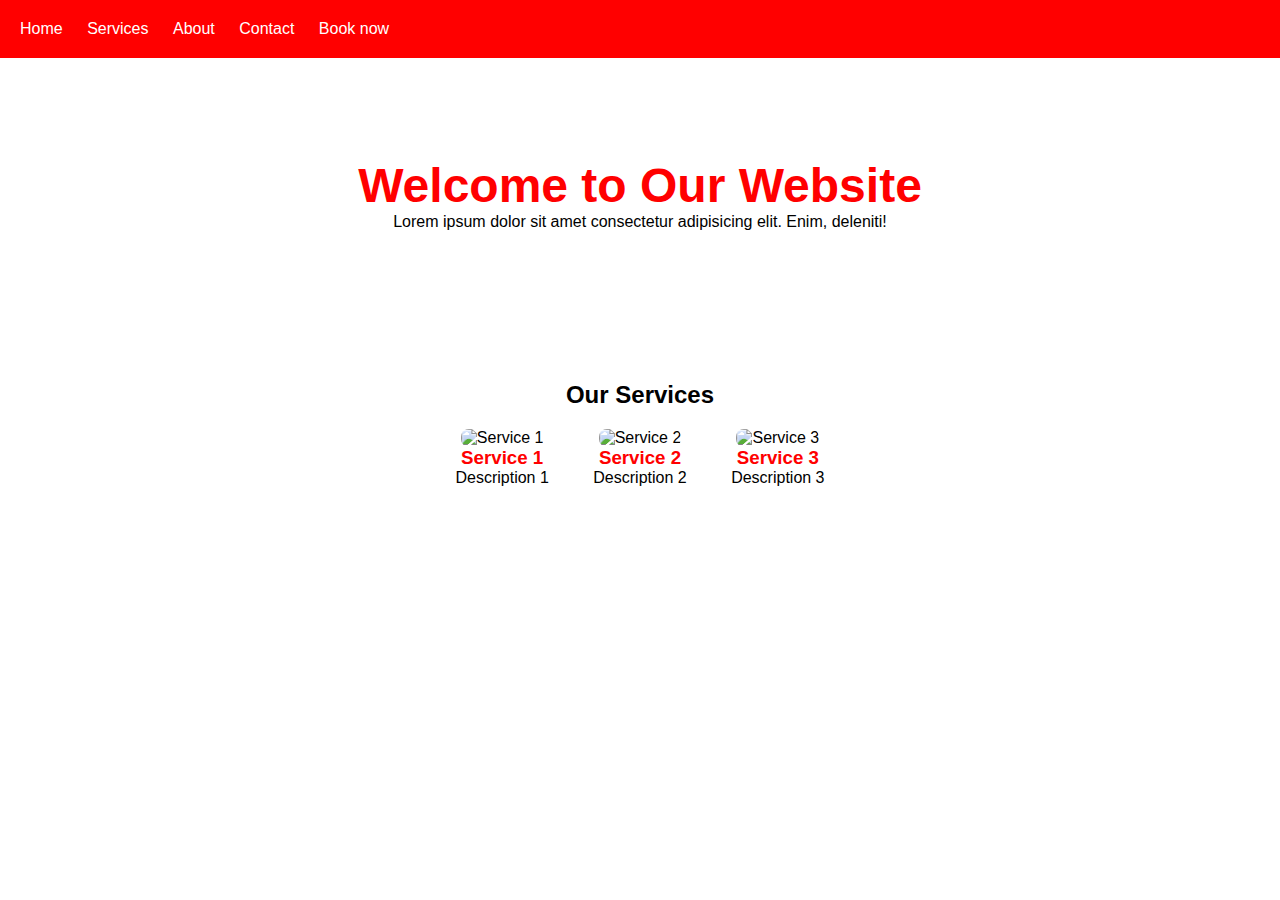
==== index.html @ a393b8f3 "feat: init header and services section" ====
<!DOCTYPE html>
<html lang="en">
  <head>
    <meta charset="UTF-8" />
    <meta name="viewport" content="width=device-width, initial-scale=1.0" />
    <title>Landing Page</title>
    <link rel="stylesheet" href="styles.css" />
  </head>
  <body>
    <header>
      <nav>
        <ul>
          <li><a href="#">Home</a></li>
          <li class="dropdown">
            <a href="#">Services</a>
            <div class="dropdown-content">
              <a href="#">Service 1</a>
              <a href="#">Service 2</a>
              <a href="#">Service 3</a>
            </div>
          </li>
          <li><a href="#">About</a></li>
          <li><a href="#">Contact</a></li>
          <li><a href="#">Book now</a></li>
        </ul>
      </nav>
    </header>
    <section class="landing">
      <h1>Welcome to Our Website</h1>
      <p>
        Lorem ipsum dolor sit amet consectetur adipisicing elit. Enim, deleniti!
      </p>
    </section>
    <section class="services">
      <h2>Our Services</h2>
      <div class="service">
        <img
          src="https://source.unsplash.com/random/?services&1"
          alt="Service 1"
        />
        <h3>Service 1</h3>
        <p>Description 1</p>
      </div>
      <div class="service">
        <img
          src="https://source.unsplash.com/random/?services&2"
          alt="Service 2"
        />
        <h3>Service 2</h3>
        <p>Description 2</p>
      </div>
      <div class="service">
        <img
          src="https://source.unsplash.com/random/?services&3"
          alt="Service 3"
        />
        <h3>Service 3</h3>
        <p>Description 3</p>
      </div>
    </section>
  </body>
  </body>
</html>
---- styles.css ----
* {
  margin: 0;
  padding: 0;
  box-sizing: border-box;
}

body {
  font-family: Arial, sans-serif;
  background-color: #fff;
}

header {
  background-color: #f00;
  padding: 20px;
}

nav ul {
  list-style: none;
}

nav ul li {
  display: inline;
  margin-right: 20px;
}

nav ul li a {
  color: #fff;
  text-decoration: none;
}

.dropdown-content {
  display: none;
  position: absolute;
  background-color: #f00;
  padding: 10px;
  z-index: 1;
}

.dropdown:hover .dropdown-content {
  display: flex;
  flex-direction: column;
}

.landing {
  text-align: center;
  padding: 100px 0;
}

.landing h1 {
  font-size: 3em;
  color: #f00;
}

.services {
  padding: 50px 0;
  text-align: center;
}

.service {
  display: inline-block;
  margin: 20px;
}

.service img {
  width: 200px;
  height: 200px;
  border-radius: 8px;
}

.service h3 {
  color: #f00;
}
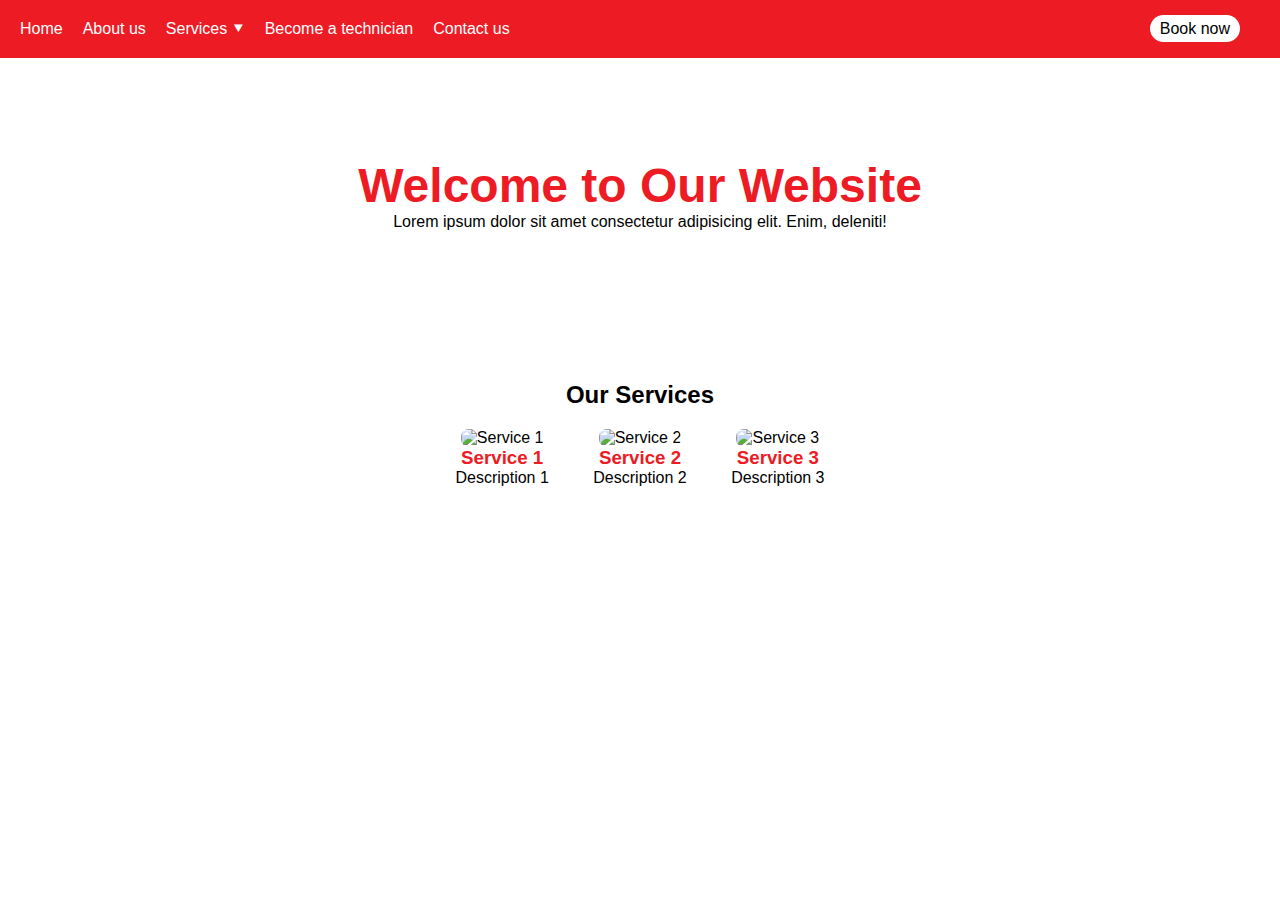
==== commit 4a686844: "feat: feat: Style and modify header and change primary color" ====
--- a/index.html
+++ b/index.html
@@ -11,17 +11,19 @@
       <nav>
         <ul>
           <li><a href="#">Home</a></li>
+          <li><a href="#">About us</a></li>
           <li class="dropdown">
-            <a href="#">Services</a>
+            <a href="#">Services &#11206;</a>
             <div class="dropdown-content">
               <a href="#">Service 1</a>
               <a href="#">Service 2</a>
               <a href="#">Service 3</a>
             </div>
           </li>
-          <li><a href="#">About</a></li>
-          <li><a href="#">Contact</a></li>
-          <li><a href="#">Book now</a></li>
+          <li><a href="#">Become a technician</a></li>
+          <li><a href="#">Contact us</a></li>
+          <div class="flex-grow"></div>
+          <li class="header-book-now-btn"><a href="#">Book now</a></li>
         </ul>
       </nav>
     </header>
--- a/styles.css
+++ b/styles.css
@@ -10,11 +10,13 @@
 }
 
 header {
-  background-color: #f00;
+  background-color: #ed1b24;
   padding: 20px;
 }
 
 nav ul {
+  display: flex;
+  align-items: center;
   list-style: none;
 }
 
@@ -28,17 +30,36 @@
   text-decoration: none;
 }
 
+.header-book-now-btn a {
+  padding: 5px 10px;
+  border-radius: 99px;
+  background-color: #fff;
+  color: #000;
+}
+
 .dropdown-content {
   display: none;
   position: absolute;
-  background-color: #f00;
+  background-color: #ed1b24;
+  z-index: 1;
+}
+
+.dropdown-content a {
   padding: 10px;
-  z-index: 1;
+}
+
+.dropdown-content a:hover {
+  background-color: rgba(0, 0, 0, 0.2);
 }
 
 .dropdown:hover .dropdown-content {
   display: flex;
   flex-direction: column;
+}
+
+.flex-grow {
+  display: flex;
+  flex-grow: 1;
 }
 
 .landing {
@@ -48,7 +69,7 @@
 
 .landing h1 {
   font-size: 3em;
-  color: #f00;
+  color: #ed1b24;
 }
 
 .services {
@@ -68,5 +89,5 @@
 }
 
 .service h3 {
-  color: #f00;
+  color: #ed1b24;
 }
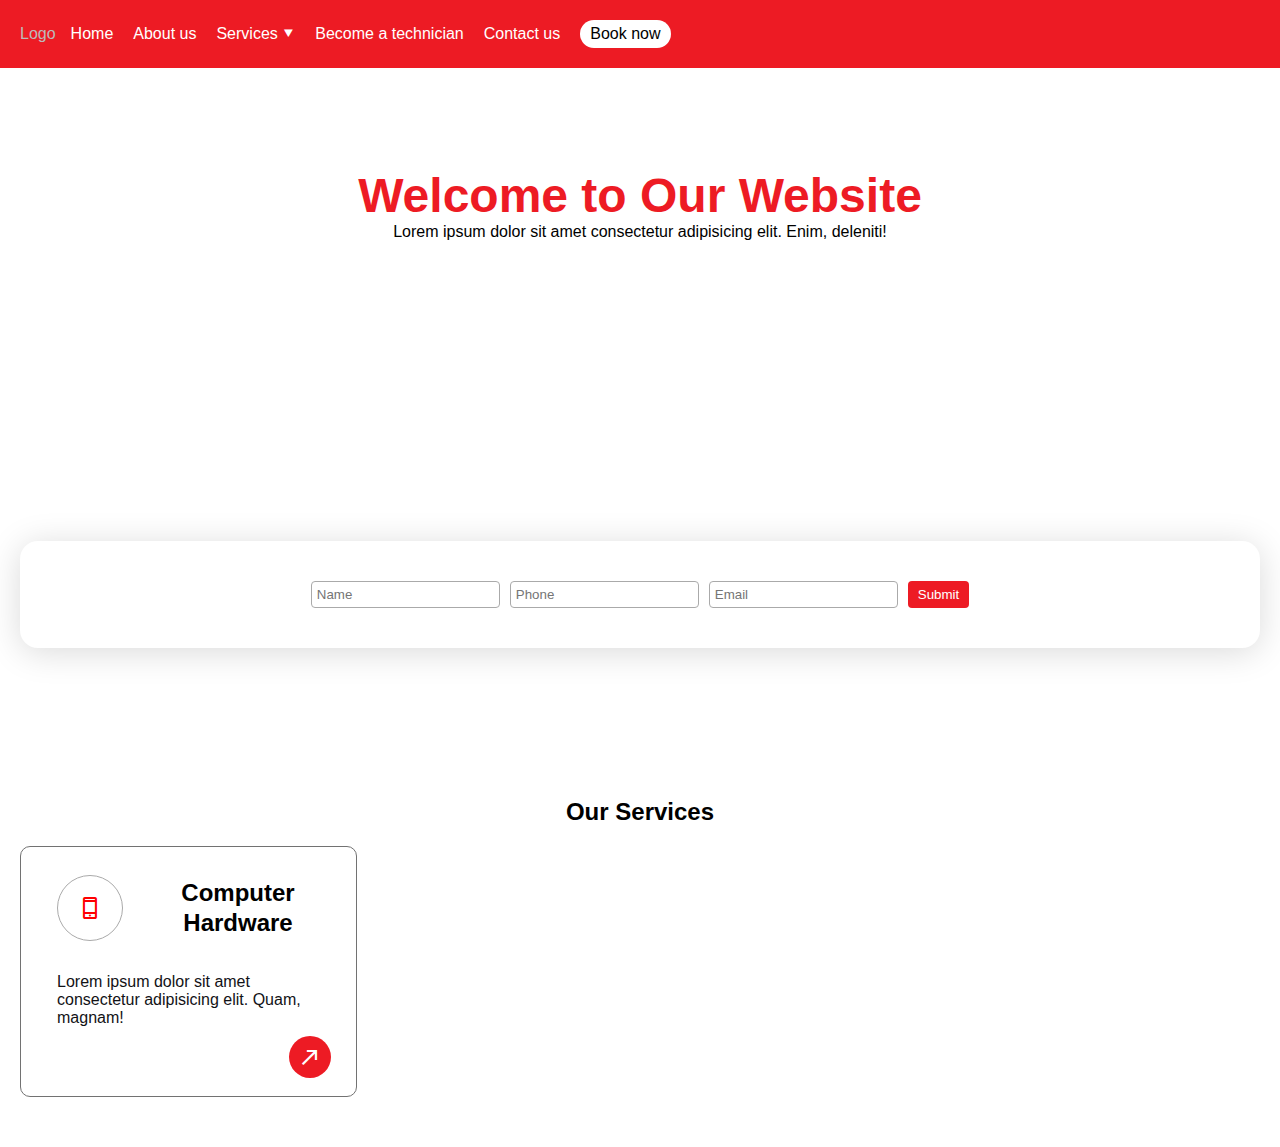
==== commit cd96eb77: "add form, card overlay etc." ====
--- a/index.html
+++ b/index.html
@@ -4,10 +4,12 @@
     <meta charset="UTF-8" />
     <meta name="viewport" content="width=device-width, initial-scale=1.0" />
     <title>Landing Page</title>
-    <link rel="stylesheet" href="styles.css" />
+    <link rel="stylesheet" href="css/styles.css" />
+    <link rel="stylesheet" href="https://fonts.googleapis.com/css2?family=Material+Symbols+Outlined:opsz,wght,FILL,GRAD@24,400,0,0" />
   </head>
   <body>
     <header>
+      <span class="brand-logo">Logo</span>
       <nav>
         <ul>
           <li><a href="#">Home</a></li>
@@ -27,39 +29,44 @@
         </ul>
       </nav>
     </header>
+
     <section class="landing">
       <h1>Welcome to Our Website</h1>
       <p>
         Lorem ipsum dolor sit amet consectetur adipisicing elit. Enim, deleniti!
       </p>
+
+      <form id="myForm">
+        <input type="text" id="name" name="name" placeholder="Name" required>
+        <input type="text" id="phone" name="phone" placeholder="Phone" required>
+        <input type="email" id="email" name="email" placeholder="Email" required>
+        <input type="submit" value="Submit">
+      </form>
     </section>
+
     <section class="services">
       <h2>Our Services</h2>
-      <div class="service">
-        <img
-          src="https://source.unsplash.com/random/?services&1"
-          alt="Service 1"
-        />
-        <h3>Service 1</h3>
-        <p>Description 1</p>
+      
+      <div class="service-card">
+      <div class="service-card-header">
+        <span class="icon material-symbols-outlined">
+          phone_iphone
+        </span>
+        <h3>Computer Hardware</h3>
       </div>
-      <div class="service">
-        <img
-          src="https://source.unsplash.com/random/?services&2"
-          alt="Service 2"
-        />
-        <h3>Service 2</h3>
-        <p>Description 2</p>
+      <div class="service-card-body">
+        <p>Lorem ipsum dolor sit amet consectetur adipisicing elit. Quam, magnam!</p>
+        <span class="arrow material-symbols-outlined">
+          north_east
+        </span>
       </div>
-      <div class="service">
-        <img
-          src="https://source.unsplash.com/random/?services&3"
-          alt="Service 3"
-        />
-        <h3>Service 3</h3>
-        <p>Description 3</p>
+      <div class="service-card-overlay">
+        <h3>Computer Hardware</h3>
+        <p>Lorem ipsum dolor sit amet consectetur adipisicing elit. Quam, magnam!</p>
       </div>
     </section>
+
+    <script src="js/main.js"></script>
   </body>
   </body>
 </html>
--- a/css/styles.css
+++ b/css/styles.css
@@ -0,0 +1,210 @@
+:root {
+  --primary-color: #ed1b24;
+}
+
+* {
+  margin: 0;
+  padding: 0;
+  box-sizing: border-box;
+}
+
+body {
+  font-family: Arial, sans-serif;
+  background-color: #fff;
+}
+
+header {
+  padding: 20px;
+  display: flex;
+  justify-content: flex-start;
+  align-items: center;
+  background-color: var(--primary-color);
+}
+
+.brand-logo {
+  color: #bbb;
+  margin-right: 15px;
+}
+
+nav ul {
+  display: flex;
+  justify-content: center;
+  align-items: center;
+  list-style: none;
+}
+
+nav ul li {
+  display: inline;
+  margin-right: 20px;
+}
+
+nav ul li a {
+  color: #fff;
+  text-decoration: none;
+}
+
+.header-book-now-btn a {
+  display: flex;
+  justify-content: center;
+  align-items: center;
+  flex: 1;
+  padding: 5px 10px;
+  border-radius: 99px;
+  background-color: #fff;
+  color: #000;
+}
+
+.dropdown-content {
+  display: none;
+  position: absolute;
+  background-color: var(--primary-color);
+  z-index: 1;
+}
+
+.dropdown-content a {
+  padding: 10px;
+}
+
+.dropdown-content a:hover {
+  background-color: rgba(0, 0, 0, 0.2);
+}
+
+.dropdown:hover .dropdown-content {
+  display: flex;
+  flex-direction: column;
+}
+
+.flex-grow {
+  display: flex;
+  flex-grow: 1;
+}
+
+.landing {
+  text-align: center;
+  padding: 100px 0;
+}
+
+.landing h1 {
+  font-size: 3em;
+  color: var(--primary-color);
+}
+
+form {
+  margin: 300px 20px 0 20px;
+  padding: 40px 48px;
+  display: flex;
+  flex-direction: row;
+  flex-wrap: wrap;
+  justify-content: center;
+  align-items: center;
+  column-gap: 10px;
+  row-gap: 20px;
+  border-radius: 18px;
+  box-shadow: 0 4px 34px 0 rgba(0, 0, 0, 0.15);
+}
+
+input[type="text"],
+input[type="email"] {
+  padding: 5px;
+  border-radius: 4px;
+  border: 1px solid #aaa;
+}
+
+input[type="submit"] {
+  padding: 6px 10px;
+  background-color: var(--primary-color);
+  color: #fff;
+  border: none;
+  border-radius: 4px;
+  cursor: pointer;
+}
+
+.services {
+  margin: 0 20px;
+  padding: 50px 0;
+  text-align: center;
+}
+
+.services h2 {
+  margin-bottom: 20px;
+}
+
+.service-card {
+  position: relative;
+  padding: 27.5px 25px 18px 36px;
+  width: 337px;
+  height: 251px;
+  display: flex;
+  flex-direction: column;
+  gap: 32px;
+  background-color: #fff;
+  border: 1px solid rgba(114, 114, 114, 1);
+  border-radius: 10px;
+  overflow: hidden;
+}
+
+.service-card-header {
+  display: flex;
+  justify-content: flex-start;
+  align-items: center;
+  column-gap: 22px;
+}
+
+.service-card .icon {
+  flex: 0 0 66px; /* Use this instead of icon width to maintain the actual icon width */
+  height: 66px;
+  display: grid;
+  place-items: center;
+  color: #f00;
+  border-radius: 999px;
+  border: 1px solid #aaa;
+}
+
+.service-card h3 {
+  font-weight: 600;
+  font-size: 24px;
+  line-height: 30px;
+  letter-spacing: 2%;
+}
+
+.service-card-body {
+  text-align: left;
+  font-weight: 400;
+  color: #121216;
+}
+
+.service-card .arrow {
+  position: absolute;
+  right: 25px;
+  bottom: 18px;
+  width: 42px;
+  height: 42px;
+  display: grid;
+  place-items: center;
+  color: #fff;
+  border-radius: 21px;
+  background-color: var(--primary-color);
+  z-index: 2;
+}
+
+.service-card:hover .service-card-overlay {
+  top: 0;
+}
+
+.service-card-overlay {
+  padding: 10px;
+  position: absolute;
+  right: 0;
+  bottom: 0;
+  left: 0;
+  display: flex;
+  flex-direction: column;
+  gap: 20px;
+  color: #fff;
+  background: linear-gradient(rgba(0, 0, 0, 0.5), rgba(0, 0, 0, 0.5)),
+    url("https://source.unsplash.com/random/?services&2");
+  background-size: cover;
+  z-index: 1;
+  top: 100%;
+  transition: top 0.5s;
+}
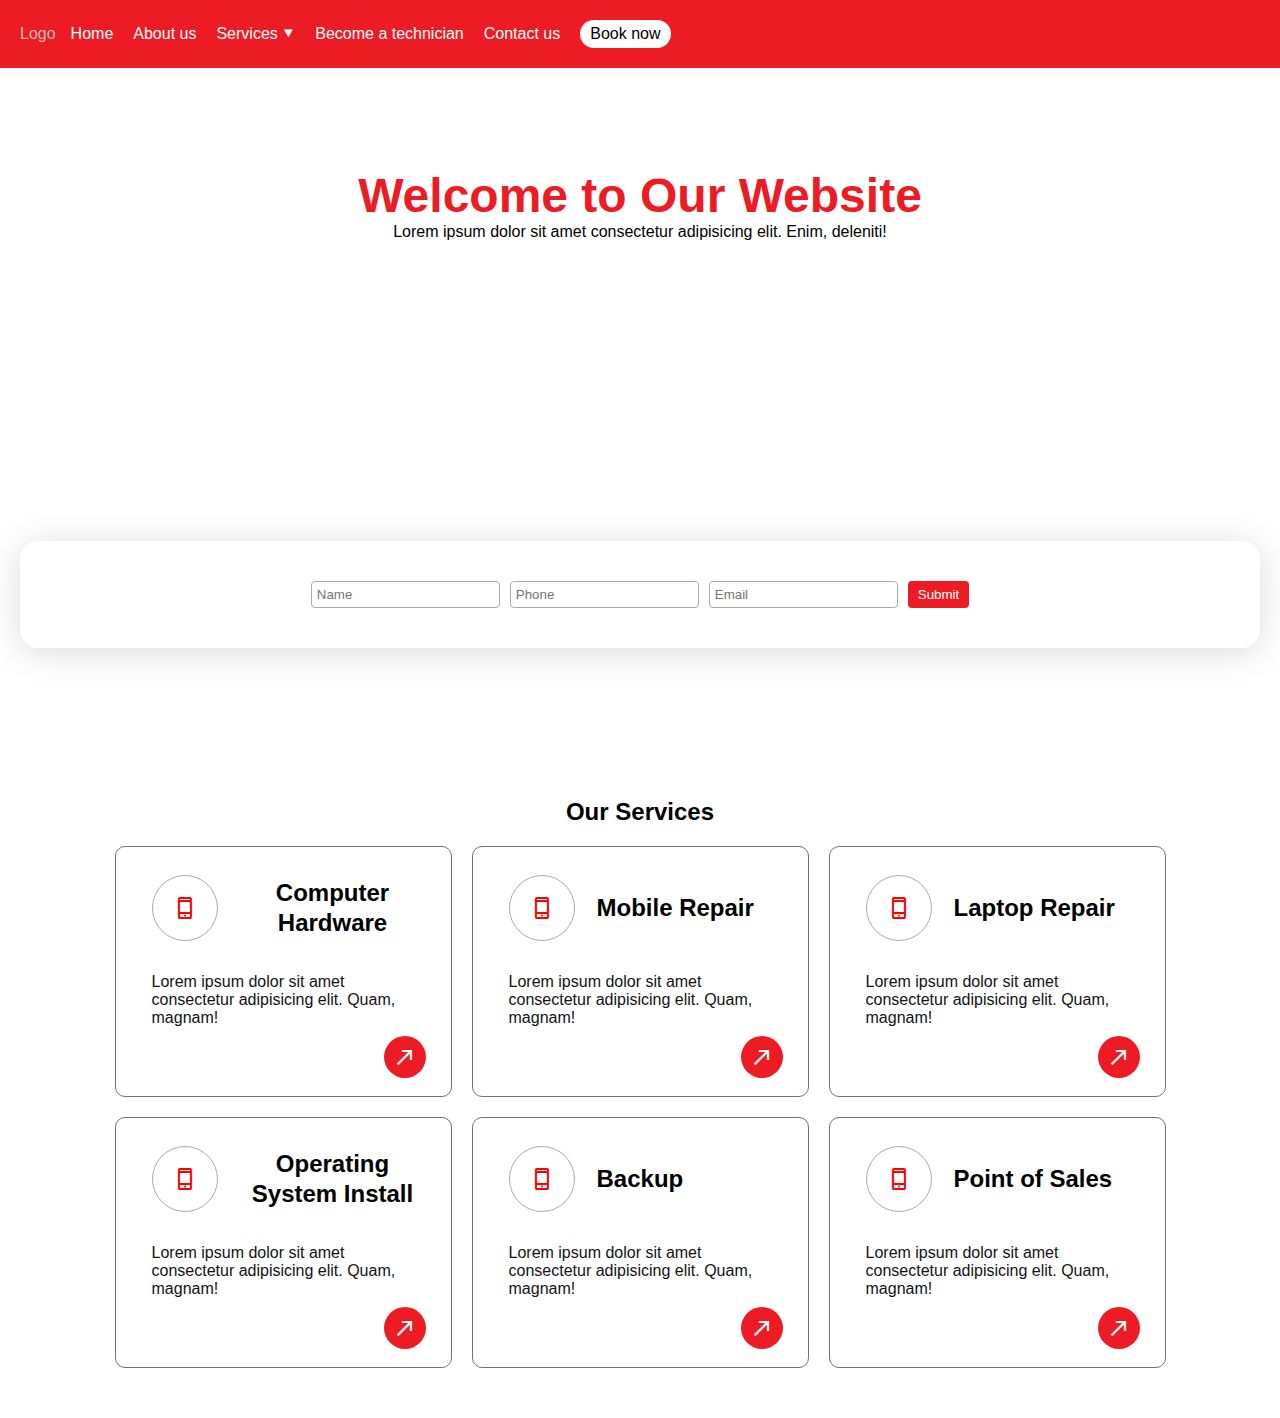
==== commit 337a9ceb: "feat: render services cards dynamically" ====
--- a/index.html
+++ b/index.html
@@ -5,7 +5,10 @@
     <meta name="viewport" content="width=device-width, initial-scale=1.0" />
     <title>Landing Page</title>
     <link rel="stylesheet" href="css/styles.css" />
-    <link rel="stylesheet" href="https://fonts.googleapis.com/css2?family=Material+Symbols+Outlined:opsz,wght,FILL,GRAD@24,400,0,0" />
+    <link
+      rel="stylesheet"
+      href="https://fonts.googleapis.com/css2?family=Material+Symbols+Outlined:opsz,wght,FILL,GRAD@24,400,0,0"
+    />
   </head>
   <body>
     <header>
@@ -37,36 +40,33 @@
       </p>
 
       <form id="myForm">
-        <input type="text" id="name" name="name" placeholder="Name" required>
-        <input type="text" id="phone" name="phone" placeholder="Phone" required>
-        <input type="email" id="email" name="email" placeholder="Email" required>
-        <input type="submit" value="Submit">
+        <input type="text" id="name" name="name" placeholder="Name" required />
+        <input
+          type="text"
+          id="phone"
+          name="phone"
+          placeholder="Phone"
+          required
+        />
+        <input
+          type="email"
+          id="email"
+          name="email"
+          placeholder="Email"
+          required
+        />
+        <input type="submit" value="Submit" />
       </form>
     </section>
 
     <section class="services">
       <h2>Our Services</h2>
       
-      <div class="service-card">
-      <div class="service-card-header">
-        <span class="icon material-symbols-outlined">
-          phone_iphone
-        </span>
-        <h3>Computer Hardware</h3>
+      <div class="services-card-container">
       </div>
-      <div class="service-card-body">
-        <p>Lorem ipsum dolor sit amet consectetur adipisicing elit. Quam, magnam!</p>
-        <span class="arrow material-symbols-outlined">
-          north_east
-        </span>
-      </div>
-      <div class="service-card-overlay">
-        <h3>Computer Hardware</h3>
-        <p>Lorem ipsum dolor sit amet consectetur adipisicing elit. Quam, magnam!</p>
-      </div>
-    </section>
+
+    </div>
 
     <script src="js/main.js"></script>
   </body>
-  </body>
 </html>
--- a/css/styles.css
+++ b/css/styles.css
@@ -127,6 +127,13 @@
 
 .services h2 {
   margin-bottom: 20px;
+}
+
+.services-card-container {
+  display: flex;
+  justify-content: center;
+  flex-wrap: wrap;
+  gap: 20px;
 }
 
 .service-card {
@@ -201,8 +208,6 @@
   flex-direction: column;
   gap: 20px;
   color: #fff;
-  background: linear-gradient(rgba(0, 0, 0, 0.5), rgba(0, 0, 0, 0.5)),
-    url("https://source.unsplash.com/random/?services&2");
   background-size: cover;
   z-index: 1;
   top: 100%;
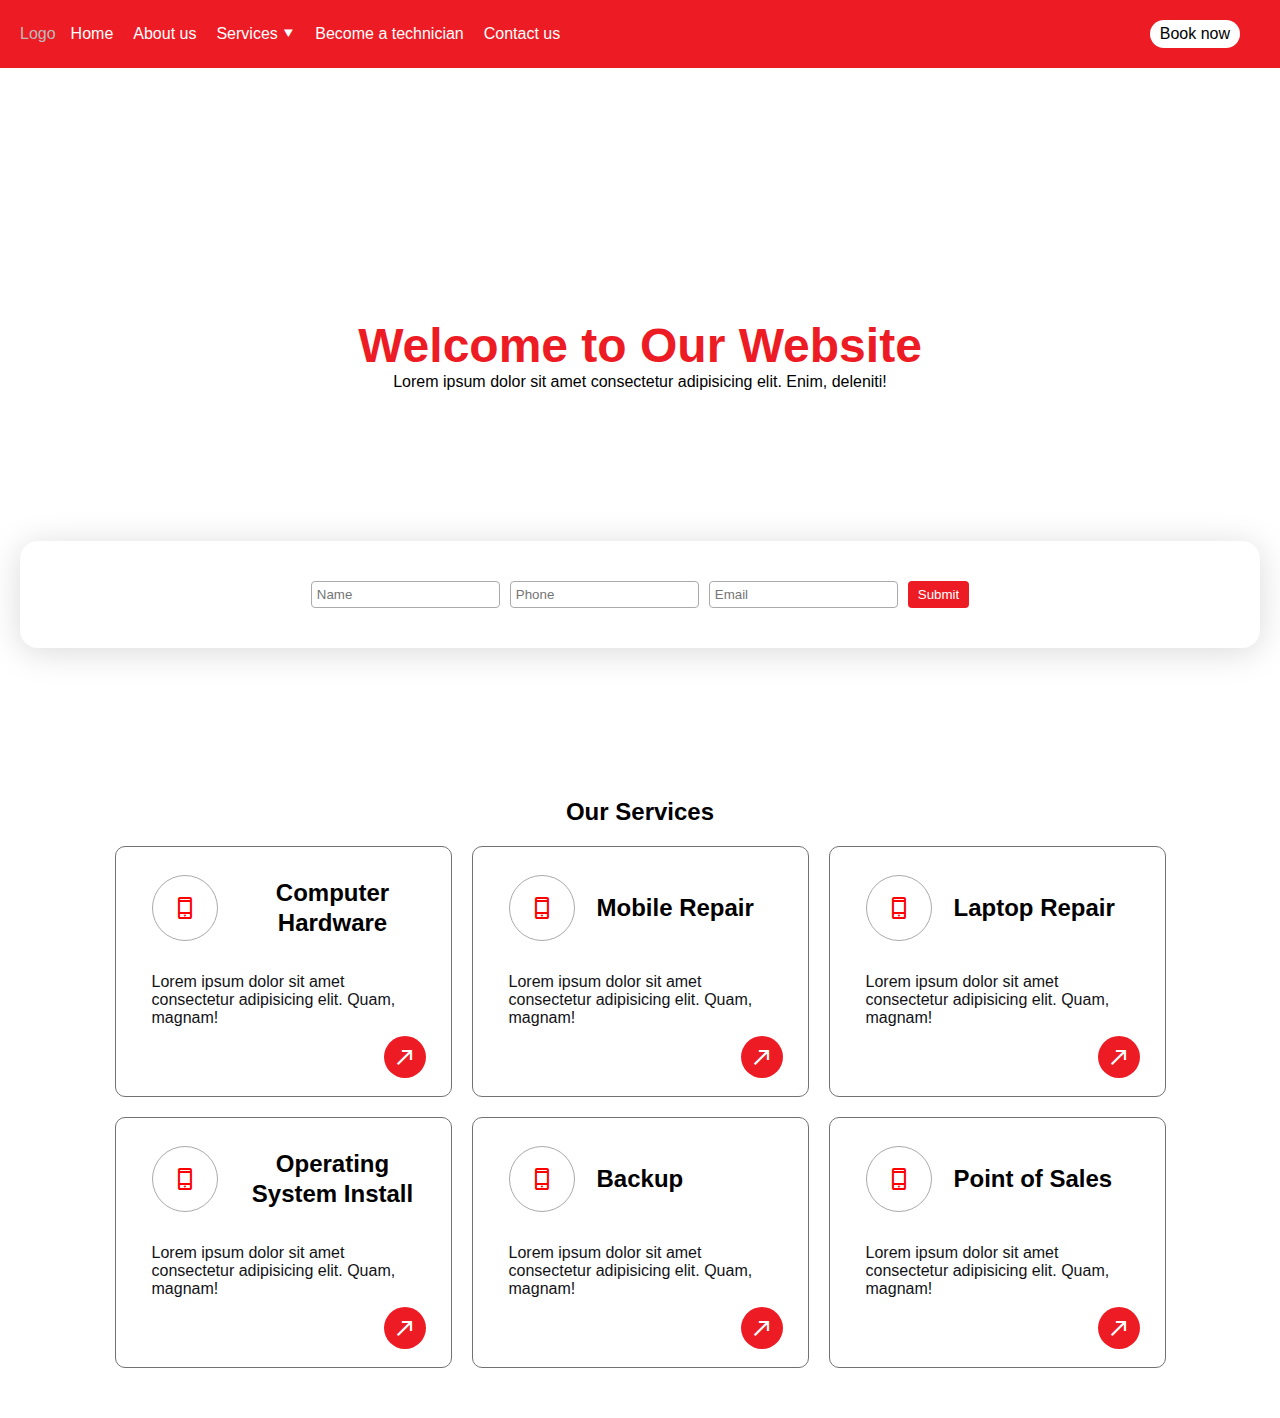
==== commit f09f3dcc: "feat: add a sample service page" ====
--- a/index.html
+++ b/index.html
@@ -3,7 +3,7 @@
   <head>
     <meta charset="UTF-8" />
     <meta name="viewport" content="width=device-width, initial-scale=1.0" />
-    <title>Landing Page</title>
+    <title>Vanilla Landing Page</title>
     <link rel="stylesheet" href="css/styles.css" />
     <link
       rel="stylesheet"
--- a/css/styles.css
+++ b/css/styles.css
@@ -24,6 +24,10 @@
 .brand-logo {
   color: #bbb;
   margin-right: 15px;
+}
+
+nav {
+  width: 100%;
 }
 
 nav ul {
@@ -80,8 +84,9 @@
 }
 
 .landing {
+  margin-top: 150px;
+  padding: 100px 0;
   text-align: center;
-  padding: 100px 0;
 }
 
 .landing h1 {
@@ -90,7 +95,7 @@
 }
 
 form {
-  margin: 300px 20px 0 20px;
+  margin: 150px 20px 0 20px;
   padding: 40px 48px;
   display: flex;
   flex-direction: row;
@@ -147,6 +152,7 @@
   background-color: #fff;
   border: 1px solid rgba(114, 114, 114, 1);
   border-radius: 10px;
+  cursor: pointer;
   overflow: hidden;
 }
 
